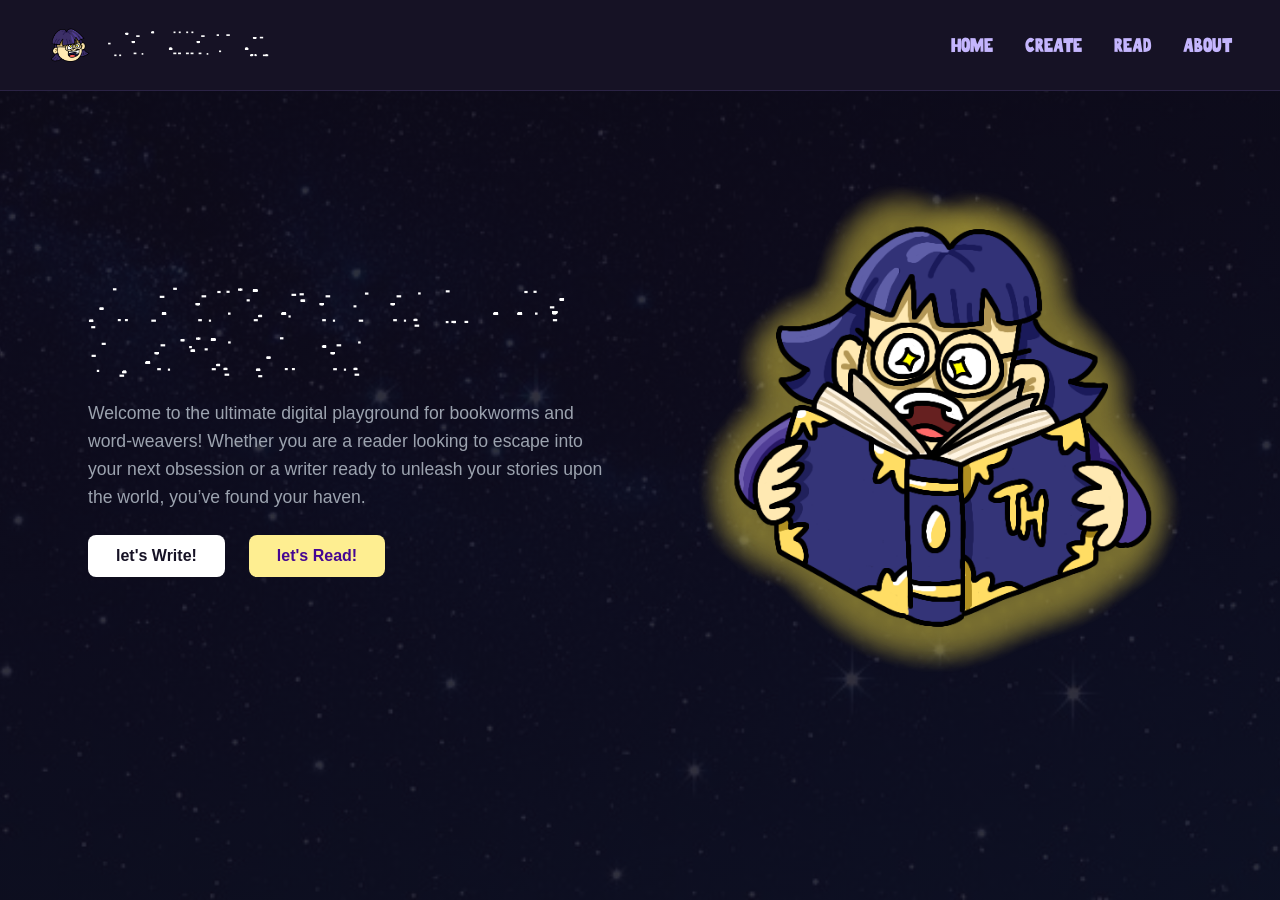
==== index.html @ ae2e236e "Add files via upload" ====
<!DOCTYPE html>
<html lang="en">
<head>
    <meta charset="UTF-8">
    <meta name="viewport" content="width=device-width, initial-scale=1.0">
    <title>TaleHaven</title>
    <link rel="stylesheet" href="styles/style.css">
	<link rel="icon" href="images/icon.png">
</head>
<body>

    <!-- Navigation Bar -->
    <nav class="navbar">
        <div class="nav-left">
                <!-- Replace with your icon -->
                <img src="images/icon.png" alt="Logo Icon">
				<span class="nav-title">TaleHaven</span>
        </div>
        <div class="nav-right">
			<a href="index.html">Home</a>
            <a href="create.html">Create</a>
            <a href="read.html">Read</a>
            <a href="#">About</a>
        </div>
    </nav>

    <!-- Body Section -->
    <main class="main-container">
        <div class="content-left">
            <h1>A Chapter a Day Keeps Reality Away</h1>
            <p>Welcome to the ultimate digital playground for bookworms and word-weavers! 
			Whether you are a reader looking to escape into your next obsession or a writer 
			ready to unleash your stories upon the world, you’ve found your haven.</p>
			
			<div class="button-group">
			<a href="create.html" class="cta-button">let's Write!</a>
			<a href="read.html" class="cta-button btn-yellow">let's Read!</a>
			</div>
        </div>
        <div class="content-right">
           <img src="images/imgbody.png" alt="Side Image" class="side-image">
        </div>
    </main>

</body>
</html>
---- styles/style.css ----
@font-face{
	font-family: "river";
	src: url("../fonts/Riverside-PVwq2.ttf");
}

@font-face{
	font-family: "freaky";
	src: url("../fonts/freaky.otf");
}
/* Reset and Base Styles */
* {
    margin: 0;
    padding: 0;
    box-sizing: border-box;
    font-family: 'Segoe UI', Tahoma, Geneva, Verdana, sans-serif;
}

body {
    /* Replace 'path/to/your-background.jpg' with your actual image path */
    background: linear-gradient(rgba(15, 12, 27, 0.85), rgba(15, 12, 27, 0.85)), url('../images/bodybg.jpg');
    background-size: cover;
    background-position: center;
    background-repeat: no-repeat;
    color: #e0e0e0;
    min-height: 100vh;
}

html, body {
    height: 100vh;
    overflow: hidden;
}

/* Navigation Bar */
.navbar {
    display: flex;
    justify-content: space-between;
    align-items: center;
    padding: 1.5rem 3rem;
    background-color: #161225;
    border-bottom: 1px solid #2b2345;
}

.nav-left .nav-icon {
    color: #a78bfa;
    display: flex;
    align-items: center;
}

.nav-right {
    display: flex;
    gap: 2rem;
}

.nav-right a {
    color: #c4b5fd;
    text-decoration: none;
    font-weight: 500;
	font-size: 20px; 
    transition: color 0.2s ease;
	font-family:"freaky";
}

.nav-right a:hover {
    color: #ffffff;
}

/* Main Body Layout */
.main-container {
    display: flex;
    justify-content: space-between;
    align-items: center;
    padding: 5rem 3rem;
    max-width: 1200px;
    margin: 0 auto;
    gap: 4rem;
}

.content-left {
    flex: 1;
}

.content-left h1 {
    font-size: 3rem;
    color: #ffffff;
    margin-bottom: 1rem;
    font-family: "river", sans-serif;
    
    /* Adjust these values to make it look clean */
    letter-spacing: 2px; /* Adds space between each letter */
    word-spacing: 6px;   /* Adds extra space between words */
}

.content-left p {
    font-size: 1.1rem;
    color: #9ca3af;
    line-height: 1.6;
}

.content-right {
    flex: 1;
    display: flex;
    justify-content: center;
    align-items: center;
}

/* Styles for your direct image */
.side-image {
    max-width: 100%;
    height: auto;
    display: block;
    border-radius: 12px; /* Optional: adds rounded corners to the image itself if you like */
}
/* Image Container */




/* brand ==================================== */
.nav-left {
    display: flex;
    align-items: center;
    gap: 15px; /* This creates the space between the icon and the title */
    text-decoration: none; /* Removes any underline */
}

.nav-left img {
    height: 42px; /* Adjust height of your icon as needed */
    width: auto;
    display: block;
}

.nav-left {
    color: #ffffff;
    font-size: 2.25rem;
    font-weight: 600;
    text-decoration: none; /* Ensures no underline on the title text */
}

.nav-title {
	font-family: "river";
	
	letter-spacing: 2px; /* Adds space between each letter */
    word-spacing: 6px;   /* Adds extra space between words */
}

/* Button-like Hyperlink Styling */
/* Container for the buttons */
.button-group {
    display: flex;
    gap: 1.5rem;
    margin-top: 1.5rem;
}

/* Base Button Styling */
.cta-button {
    display: inline-block;
    background-color: #ffffff;
    color: #161225;
    padding: 0.75rem 1.75rem;
    border-radius: 8px;
    text-decoration: none;
    font-weight: 600;
    transition: background-color 0.2s ease, transform 0.2s ease;
}

.cta-button:hover {
    background-color: #f3f4f6;
    transform: translateY(-2px);
}

/* Yellow Button Styling */
.btn-yellow {
    background-color: #FEEE91; /* Vibrant yellow */
    color: #450693;            /* White text */
}

.btn-yellow:hover {
    background-color: #ca8a04; /* Slightly darker yellow on hover */
    color: #ffffff;
    transform: translateY(-2px);
}
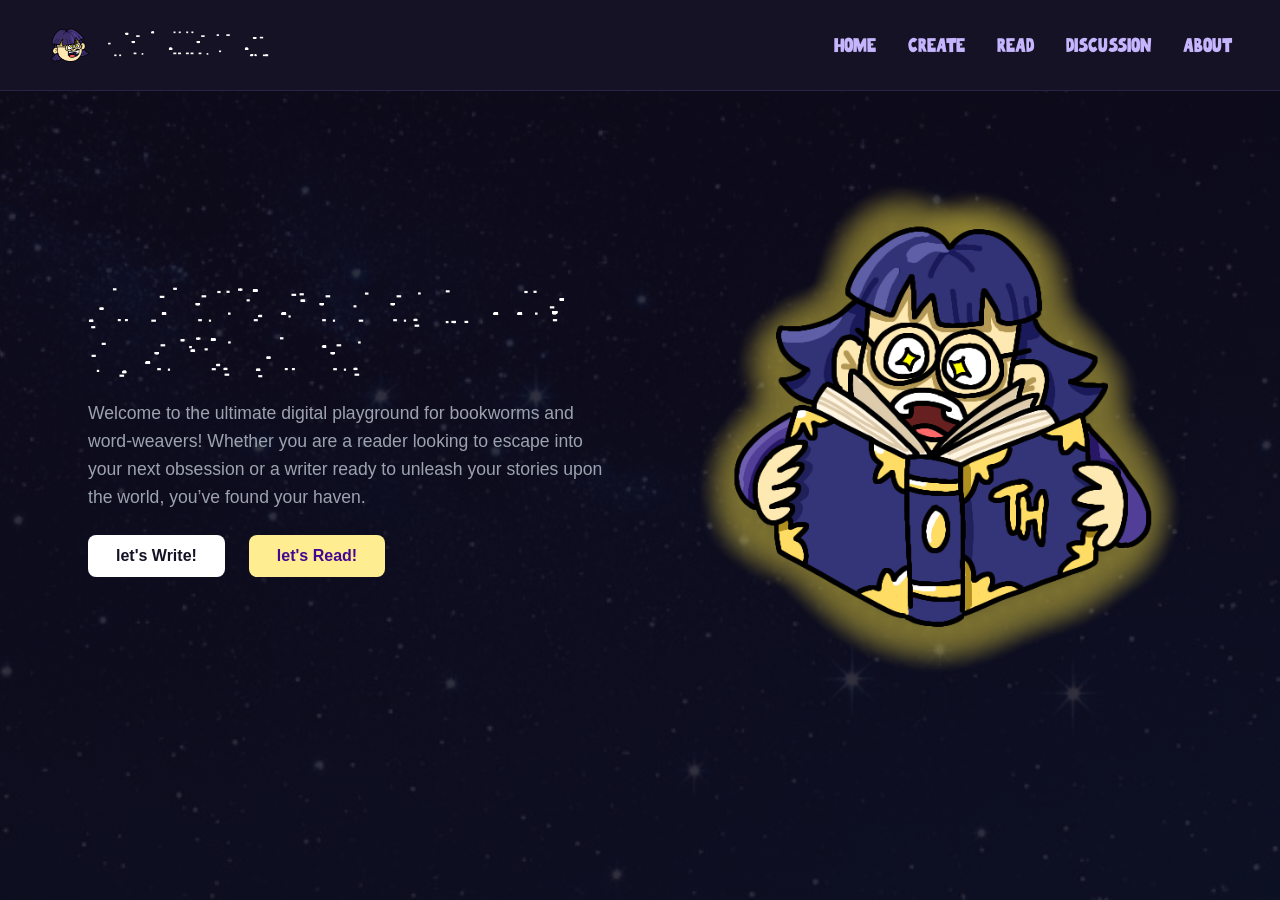
==== commit d157902d: "Update index.html" ====
--- a/index.html
+++ b/index.html
@@ -20,7 +20,8 @@
 			<a href="index.html">Home</a>
             <a href="create.html">Create</a>
             <a href="read.html">Read</a>
-            <a href="#">About</a>
+			<a href="chat.html" class="active">Discussion</a>
+            <a href="about.html">About</a>
         </div>
     </nav>
 
@@ -43,4 +44,4 @@
     </main>
 
 </body>
-</html>+</html>
